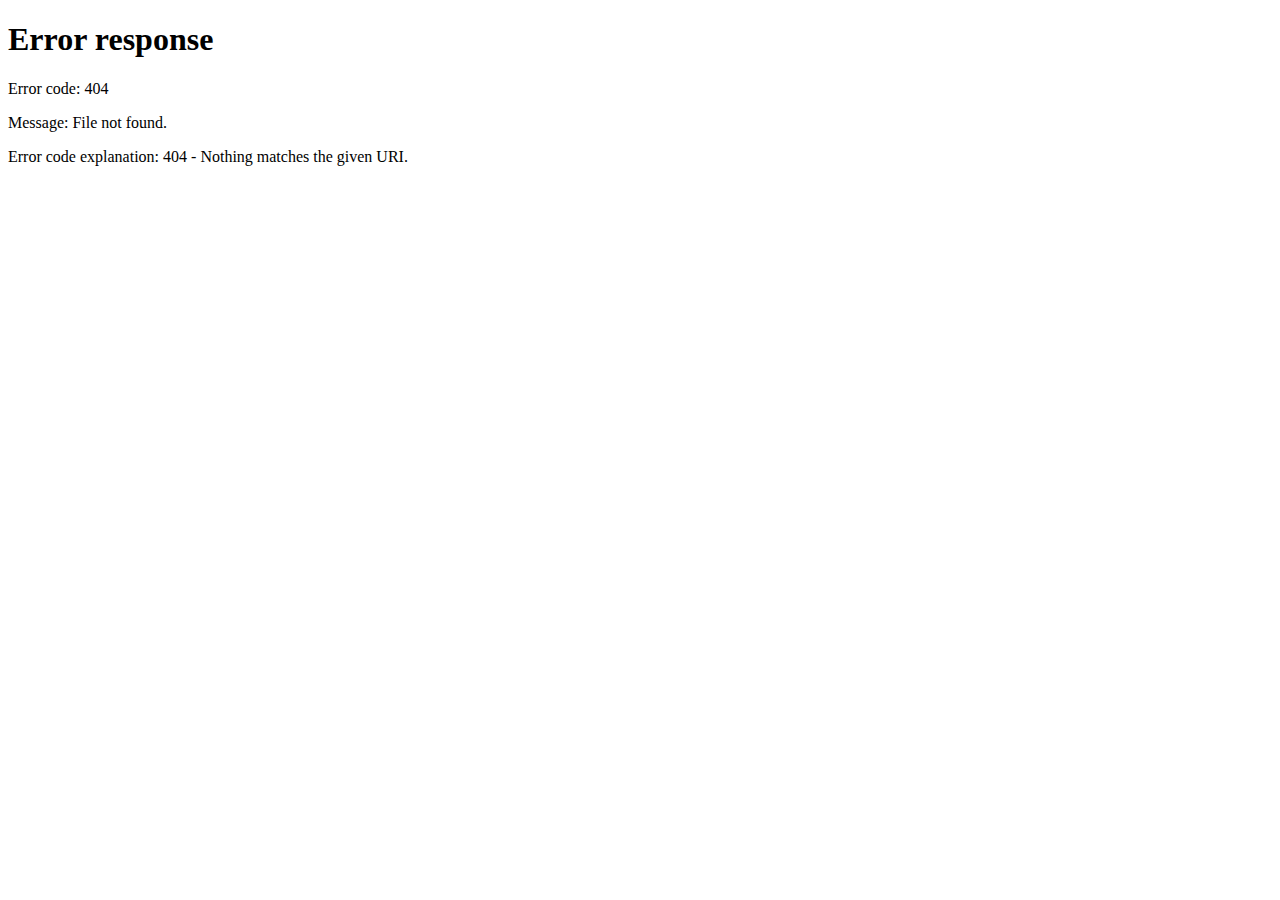
==== index.html @ 82e5b807 "Page_V0.0" ====
<!DOCTYPE html>
<html>
<head>
    <title>Detección de idioma y redireccionamiento</title>
    <meta charset="UTF-8">
    <meta http-equiv="X-UA-Compatible" content="IE=edge">
    <meta name="viewport" content="width=device-width, initial-scale=1.0">
</head>
<body>
    <script>
        function detectLanguage() {
            // Get the user's preferred language
            var preferredLanguage = navigator.languages[0];

            // Redirect to the appropriate page
            if (preferredLanguage == "es") {
                window.location.href = "es/Portada.html";
            } else if (preferredLanguage == "de-DE") {
                window.location.href = "de/Portada";
            } else {
                window.location.href = "en/Home.html";
            }

            // Print the detected language
            //document.getElementById("detectedLanguage").innerHTML = preferredLanguage;
        }

        window.onload = function() {
            detectLanguage();
        };
    </script>

    <!-- <h1>Página de detección y redireccionamiento de idioma</h1>

    <p>Esta página web detectará el idioma preferido del usuario y lo redireccionará a la página apropiada.</p> -->

    <div id="detectedLanguage"></div>
</body>
</html>
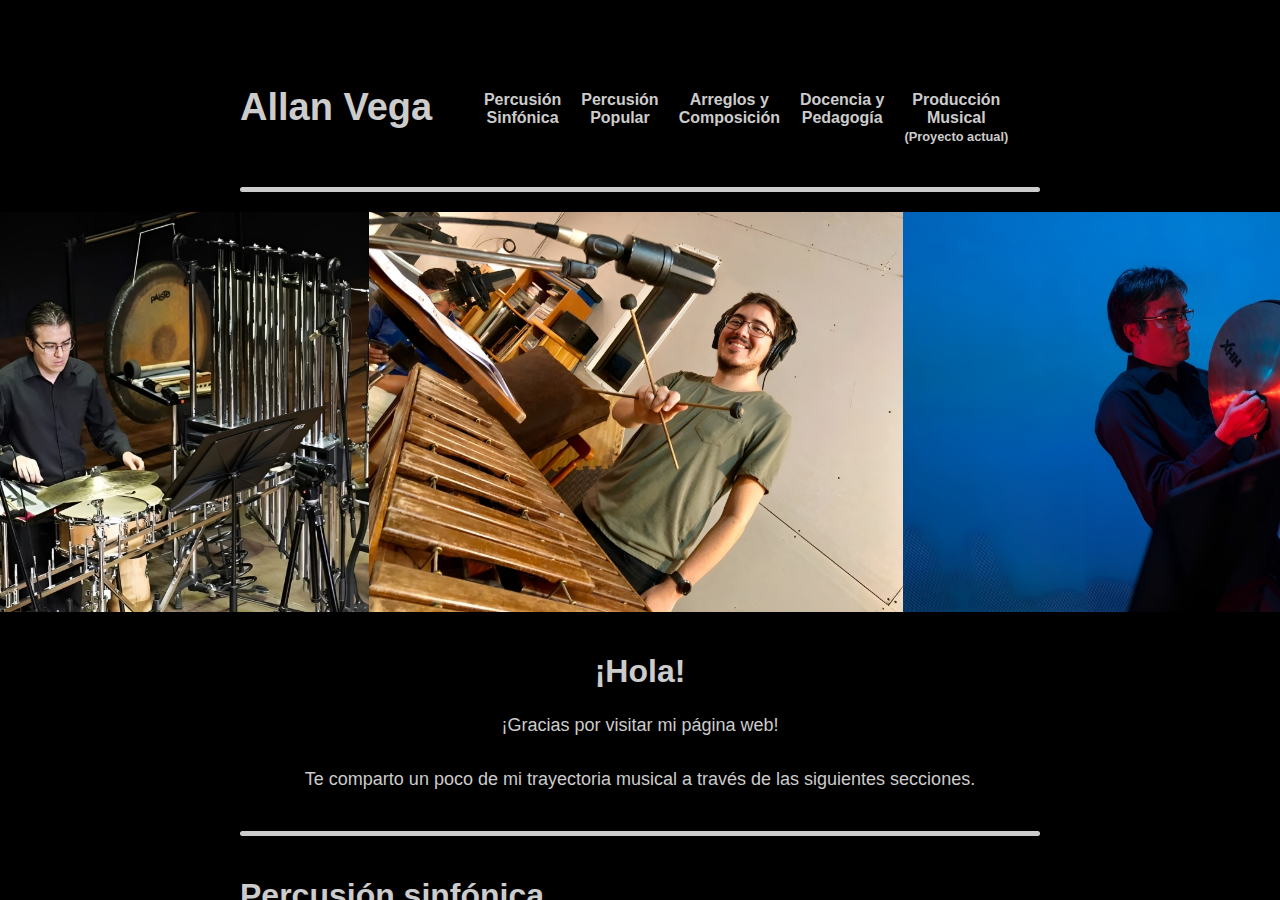
==== commit 9230d5fd: "Page_V0.1" ====
--- a/index.html
+++ b/index.html
@@ -1,7 +1,7 @@
 <!DOCTYPE html>
 <html>
 <head>
-    <title>Detección de idioma y redireccionamiento</title>
+    <title>Allan Vega music web page</title>
     <meta charset="UTF-8">
     <meta http-equiv="X-UA-Compatible" content="IE=edge">
     <meta name="viewport" content="width=device-width, initial-scale=1.0">
@@ -16,9 +16,11 @@
             if (preferredLanguage == "es") {
                 window.location.href = "es/Portada.html";
             } else if (preferredLanguage == "de-DE") {
-                window.location.href = "de/Portada";
+                // window.location.href = "de/Portada";
+                window.location.href = "es/Portada.html";
             } else {
-                window.location.href = "en/Home.html";
+                // window.location.href = "en/Home.html";
+                window.location.href = "es/Portada.html";
             }
 
             // Print the detected language
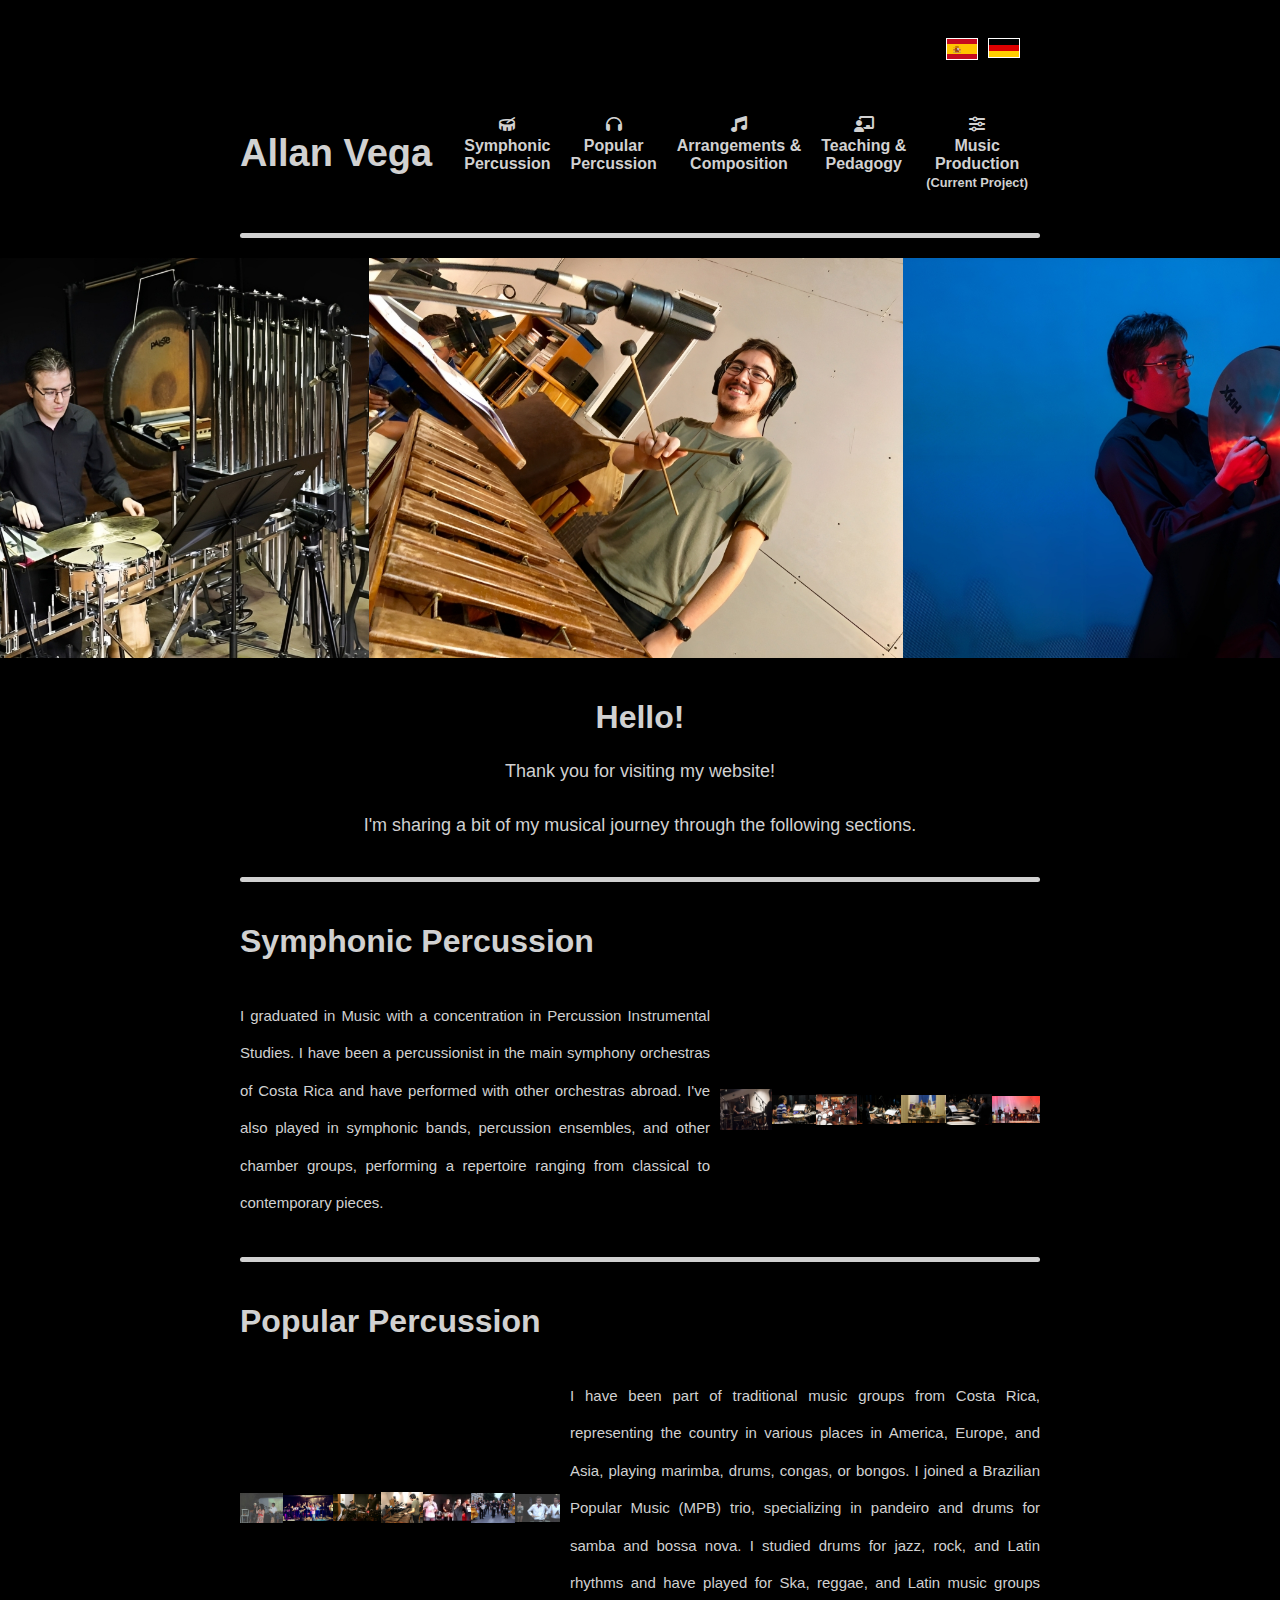
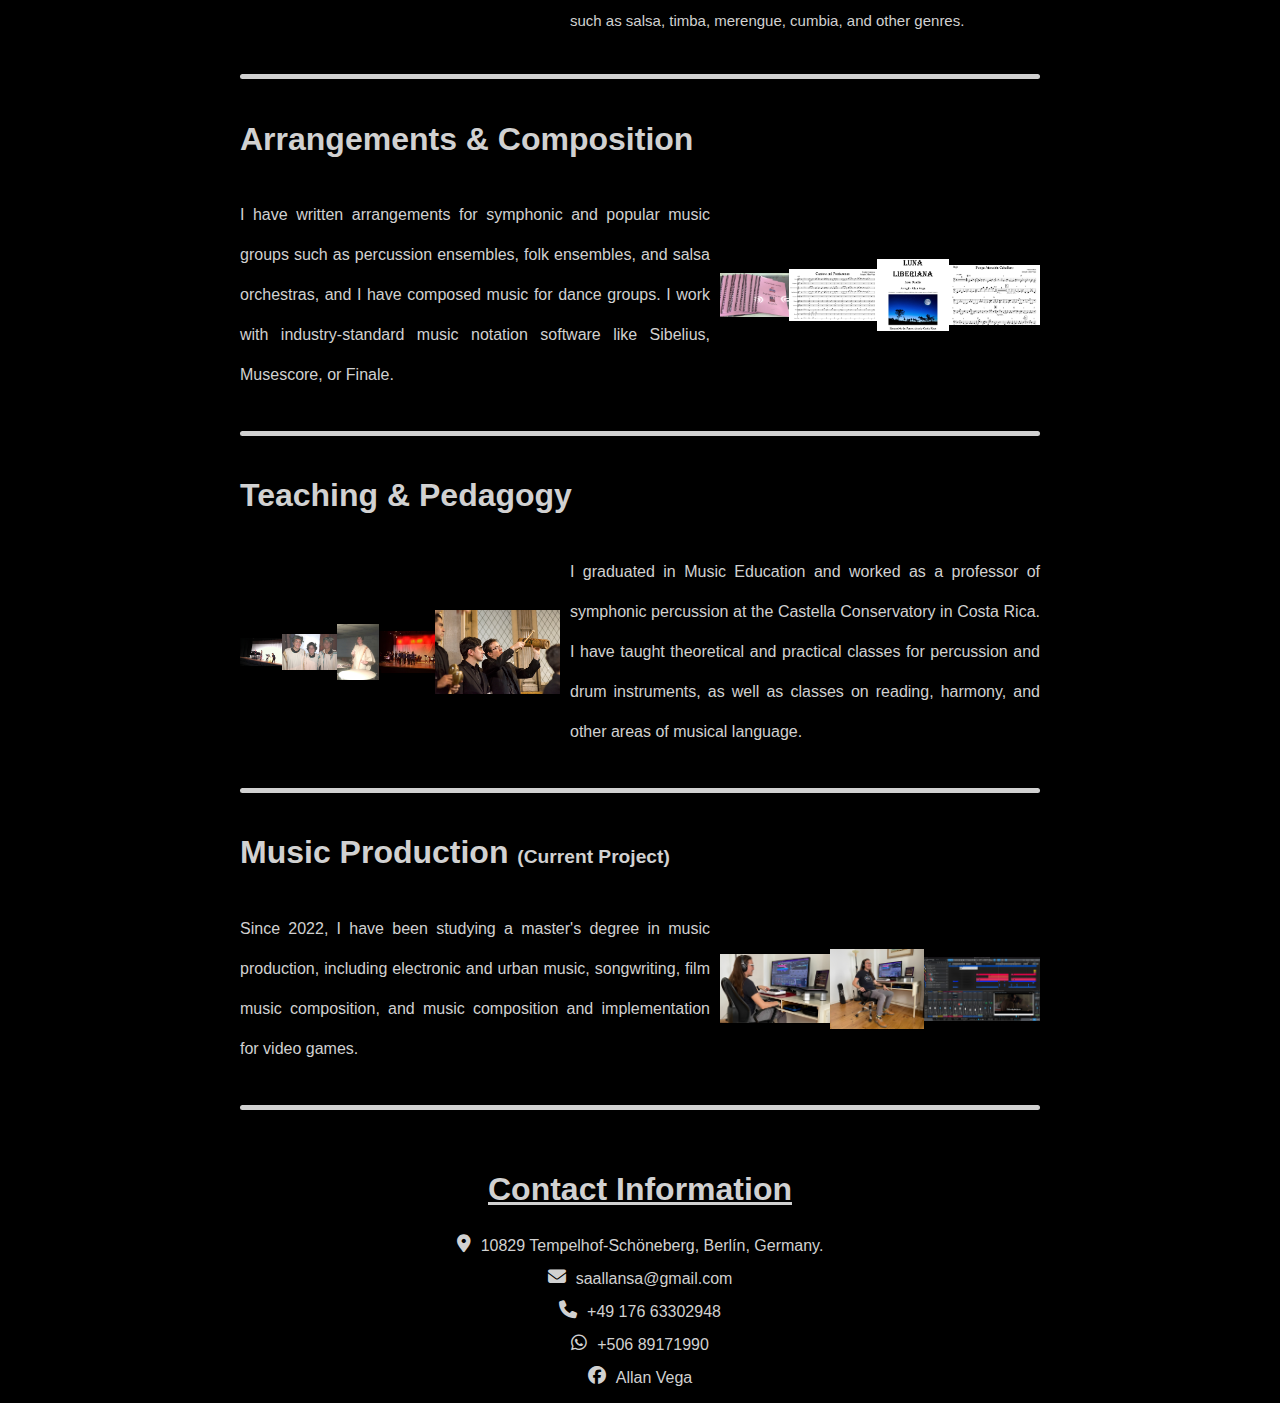
==== commit e3f0ea15: "Page_V0.1" ====
--- a/index.html
+++ b/index.html
@@ -16,11 +16,11 @@
             if (preferredLanguage == "es") {
                 window.location.href = "es/Portada.html";
             } else if (preferredLanguage == "de-DE") {
-                // window.location.href = "de/Portada";
-                window.location.href = "es/Portada.html";
+                window.location.href = "de/Startseite";
+                // window.location.href = "es/Portada.html";
             } else {
-                // window.location.href = "en/Home.html";
-                window.location.href = "es/Portada.html";
+                window.location.href = "en/Home.html";
+                // window.location.href = "es/Portada.html";
             }
 
             // Print the detected language
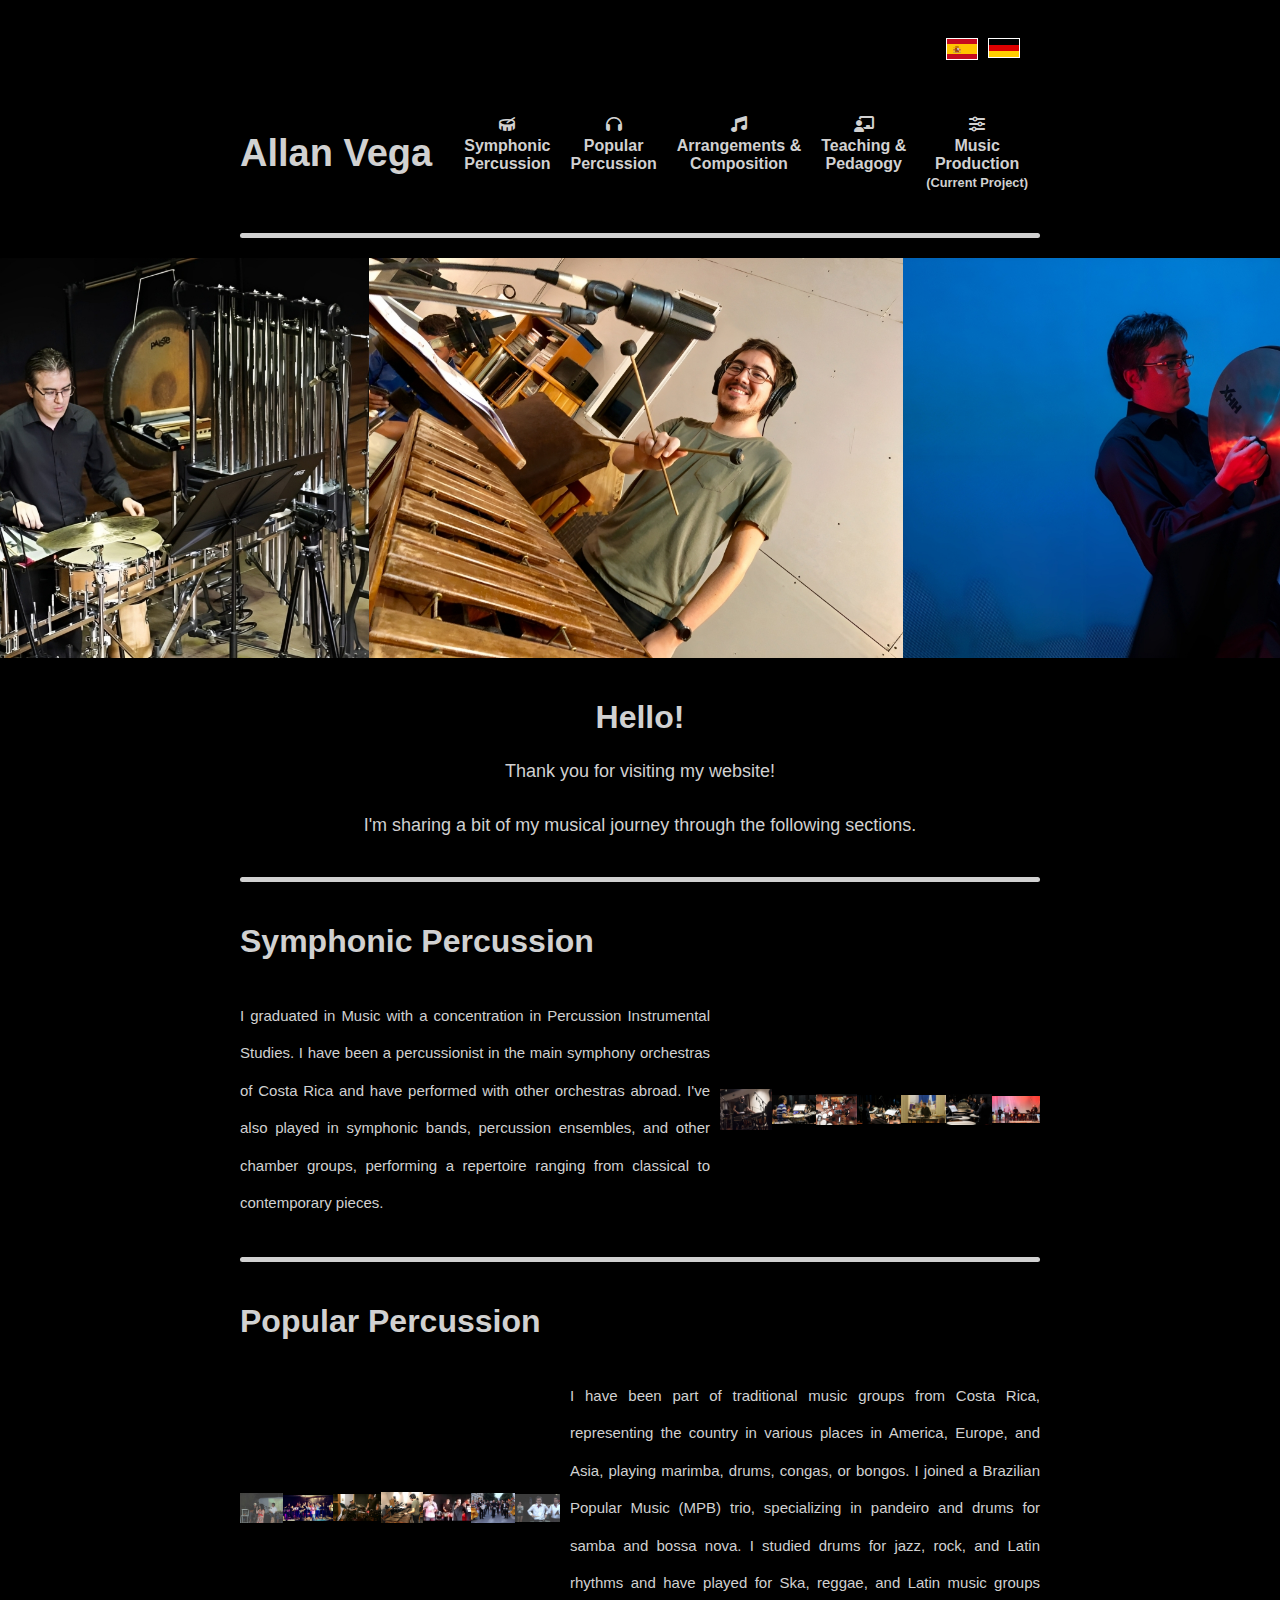
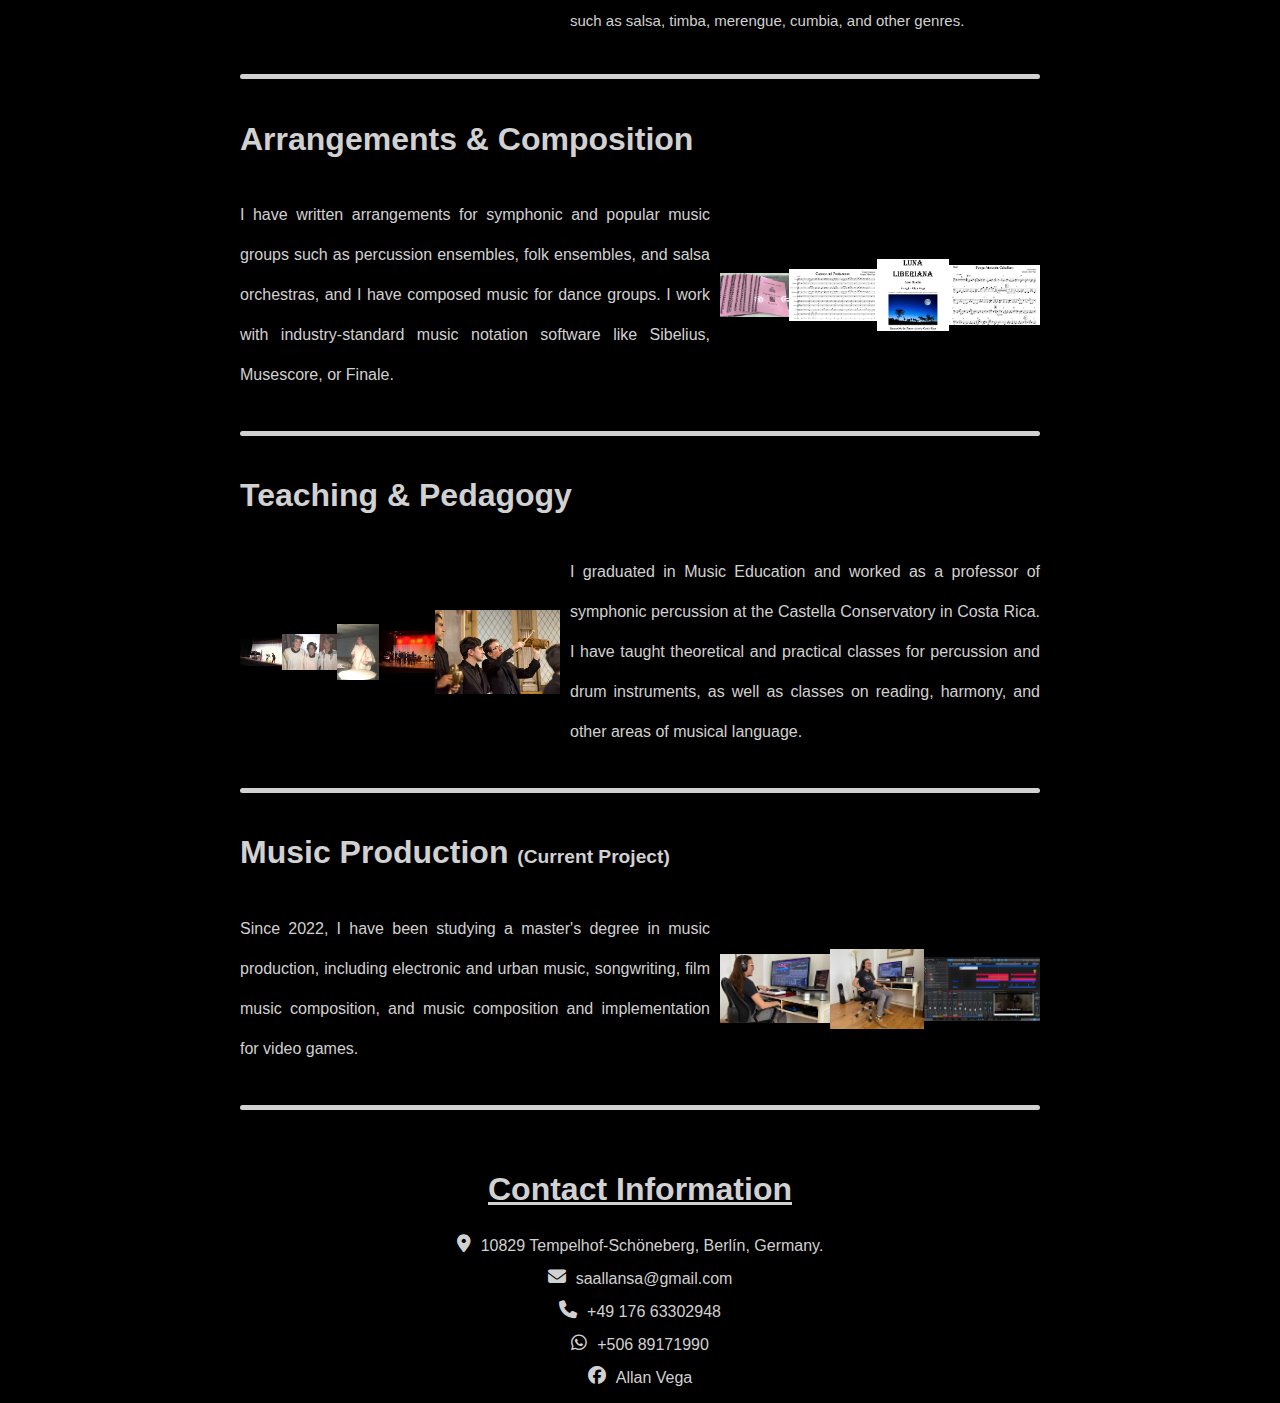
==== commit 8dd21512: "Page_V0.2 - problema con idioma" ====
--- a/index.html
+++ b/index.html
@@ -1,41 +1,35 @@
 <!DOCTYPE html>
 <html>
-<head>
+  <head>
     <title>Allan Vega music web page</title>
     <meta charset="UTF-8">
     <meta http-equiv="X-UA-Compatible" content="IE=edge">
     <meta name="viewport" content="width=device-width, initial-scale=1.0">
-</head>
-<body>
+< /head>
+  <body>
     <script>
-        function detectLanguage() {
-            // Get the user's preferred language
-            var preferredLanguage = navigator.languages[0];
+      // Función para obtener el idioma principal del navegador (dos primeras letras)
+      function getLanguage() {
+        const language = navigator.language || navigator.userLanguage;
+        return language.substr(0, 2);
+      }
 
-            // Redirect to the appropriate page
-            if (preferredLanguage == "es") {
-                window.location.href = "es/Portada.html";
-            } else if (preferredLanguage == "de-DE") {
-                window.location.href = "de/Startseite";
-                // window.location.href = "es/Portada.html";
-            } else {
-                window.location.href = "en/Home.html";
-                // window.location.href = "es/Portada.html";
-            }
-
-            // Print the detected language
-            //document.getElementById("detectedLanguage").innerHTML = preferredLanguage;
-        }
-
-        window.onload = function() {
-            detectLanguage();
-        };
+      // Redireccionar según el idioma principal
+      const languageCode = getLanguage().toLowerCase();
+      switch (languageCode) {
+        case 'es':
+          // Redireccionar a la página en inglés (por ejemplo, "en/index.html")
+          window.location.href = 'es/Portada.html';
+          break;
+        case 'de':
+          // Redireccionar a la página en alemán (por ejemplo, "de/Home.html")
+          window.location.href = 'de/Startseite';
+          break;
+        // Agregar más casos para otros idiomas, si es necesario.
+        default:
+          // Si el idioma principal no coincide con ninguno definido, redirigir a una página predeterminada.
+          window.location.href = 'en/Home.html';
+      }
     </script>
-
-    <!-- <h1>Página de detección y redireccionamiento de idioma</h1>
-
-    <p>Esta página web detectará el idioma preferido del usuario y lo redireccionará a la página apropiada.</p> -->
-
-    <div id="detectedLanguage"></div>
-</body>
+  </body>
 </html>
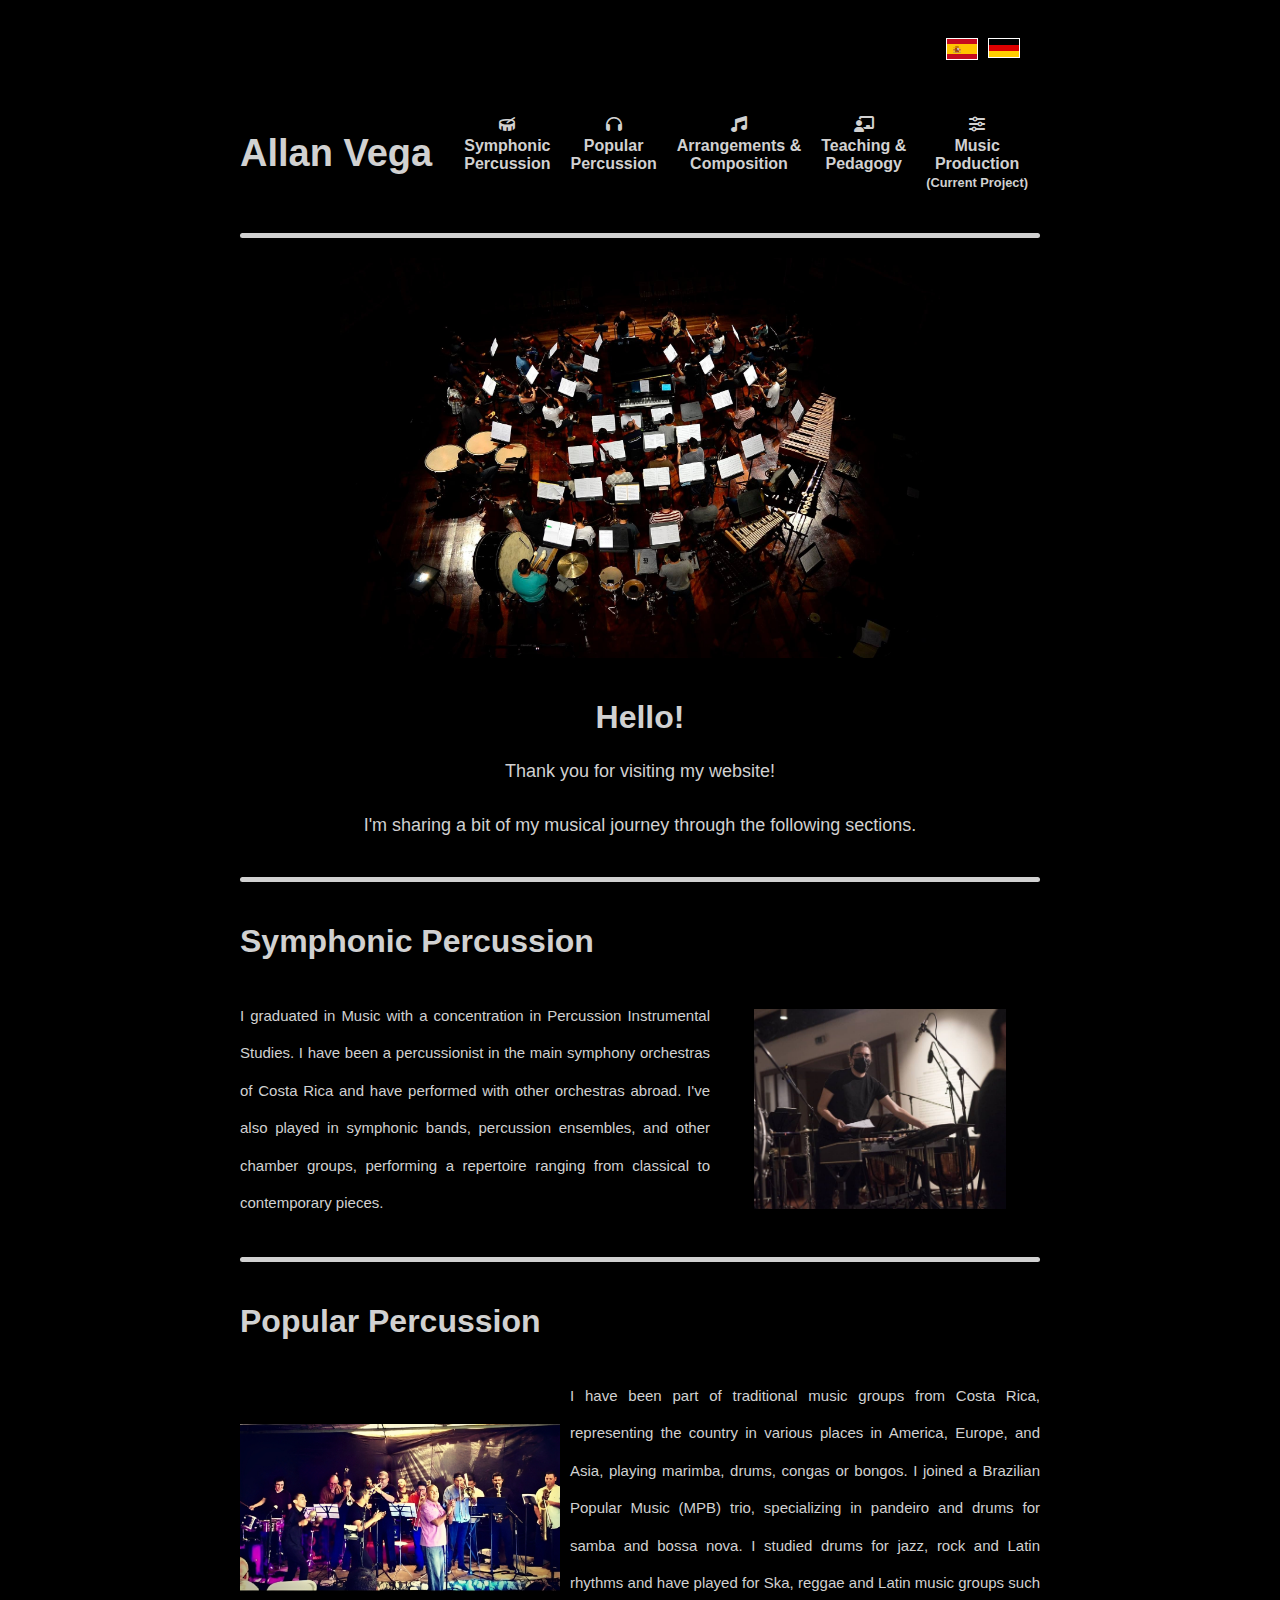
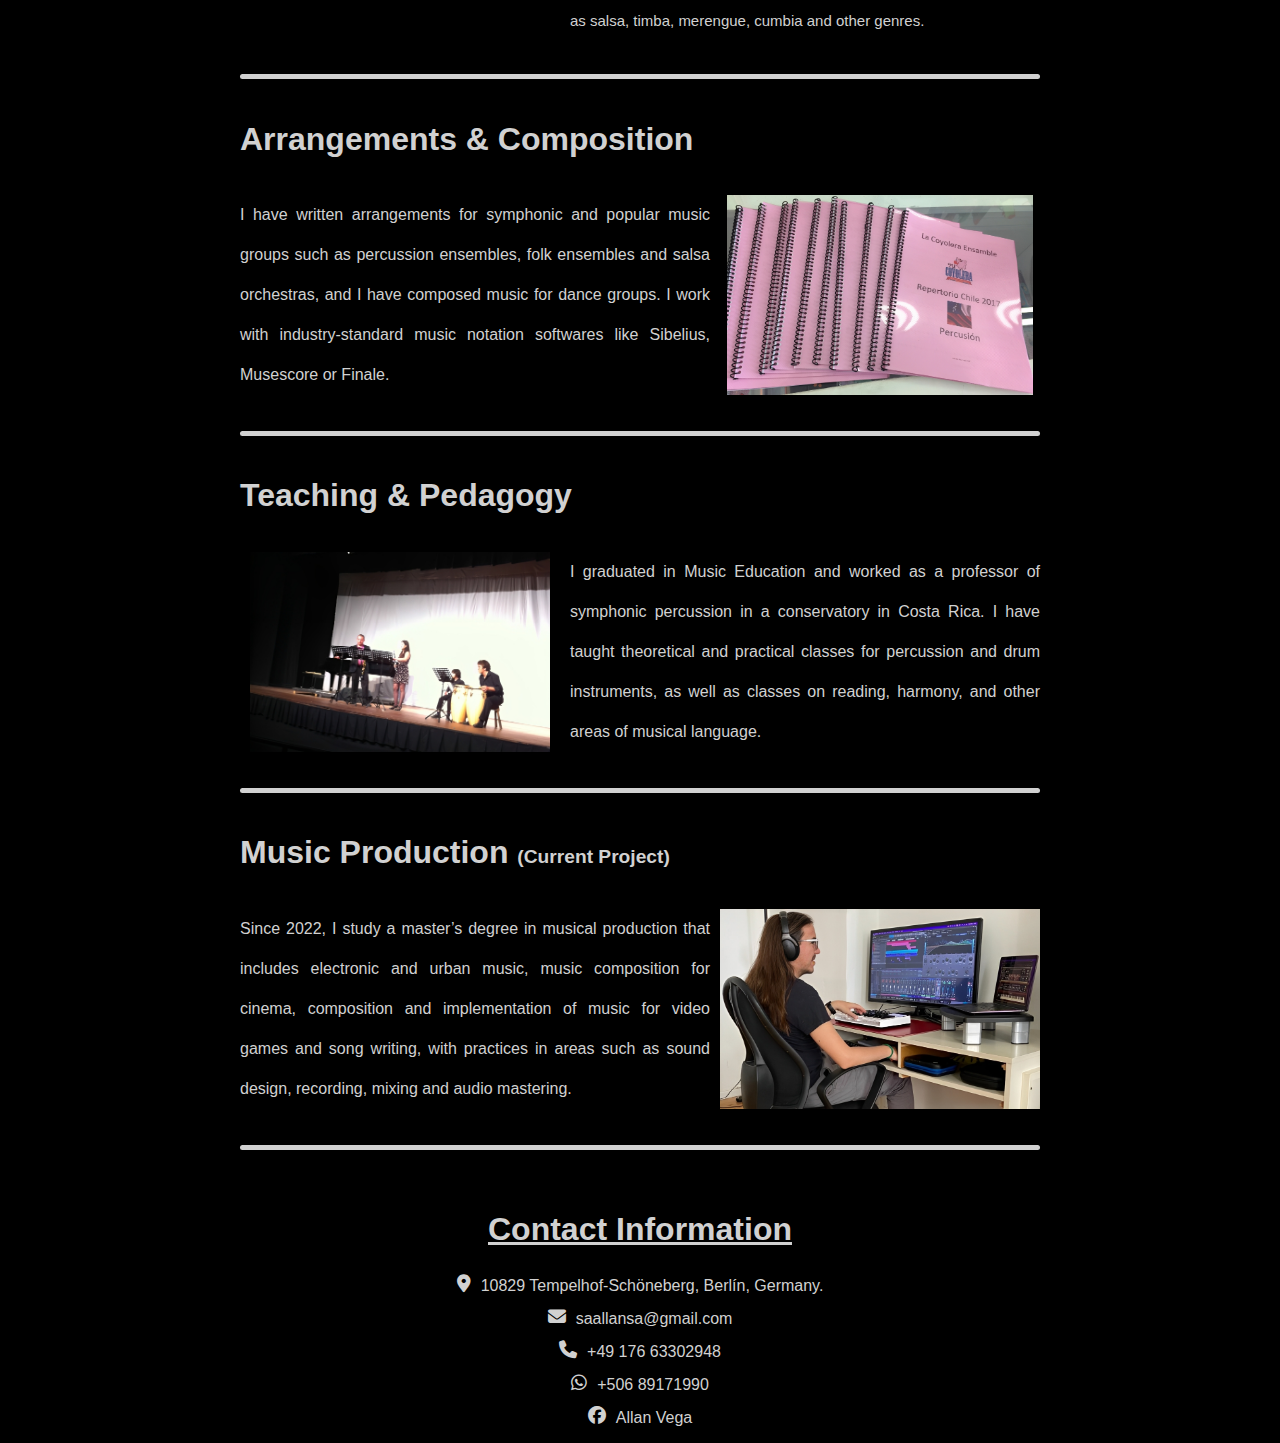
==== commit e1fcbcf9: "Page_V0.4 - typo en index" ====
--- a/index.html
+++ b/index.html
@@ -5,7 +5,7 @@
     <meta charset="UTF-8">
     <meta http-equiv="X-UA-Compatible" content="IE=edge">
     <meta name="viewport" content="width=device-width, initial-scale=1.0">
-< /head>
+</head>
   <body>
     <script>
       // Función para obtener el idioma principal del navegador (dos primeras letras)
